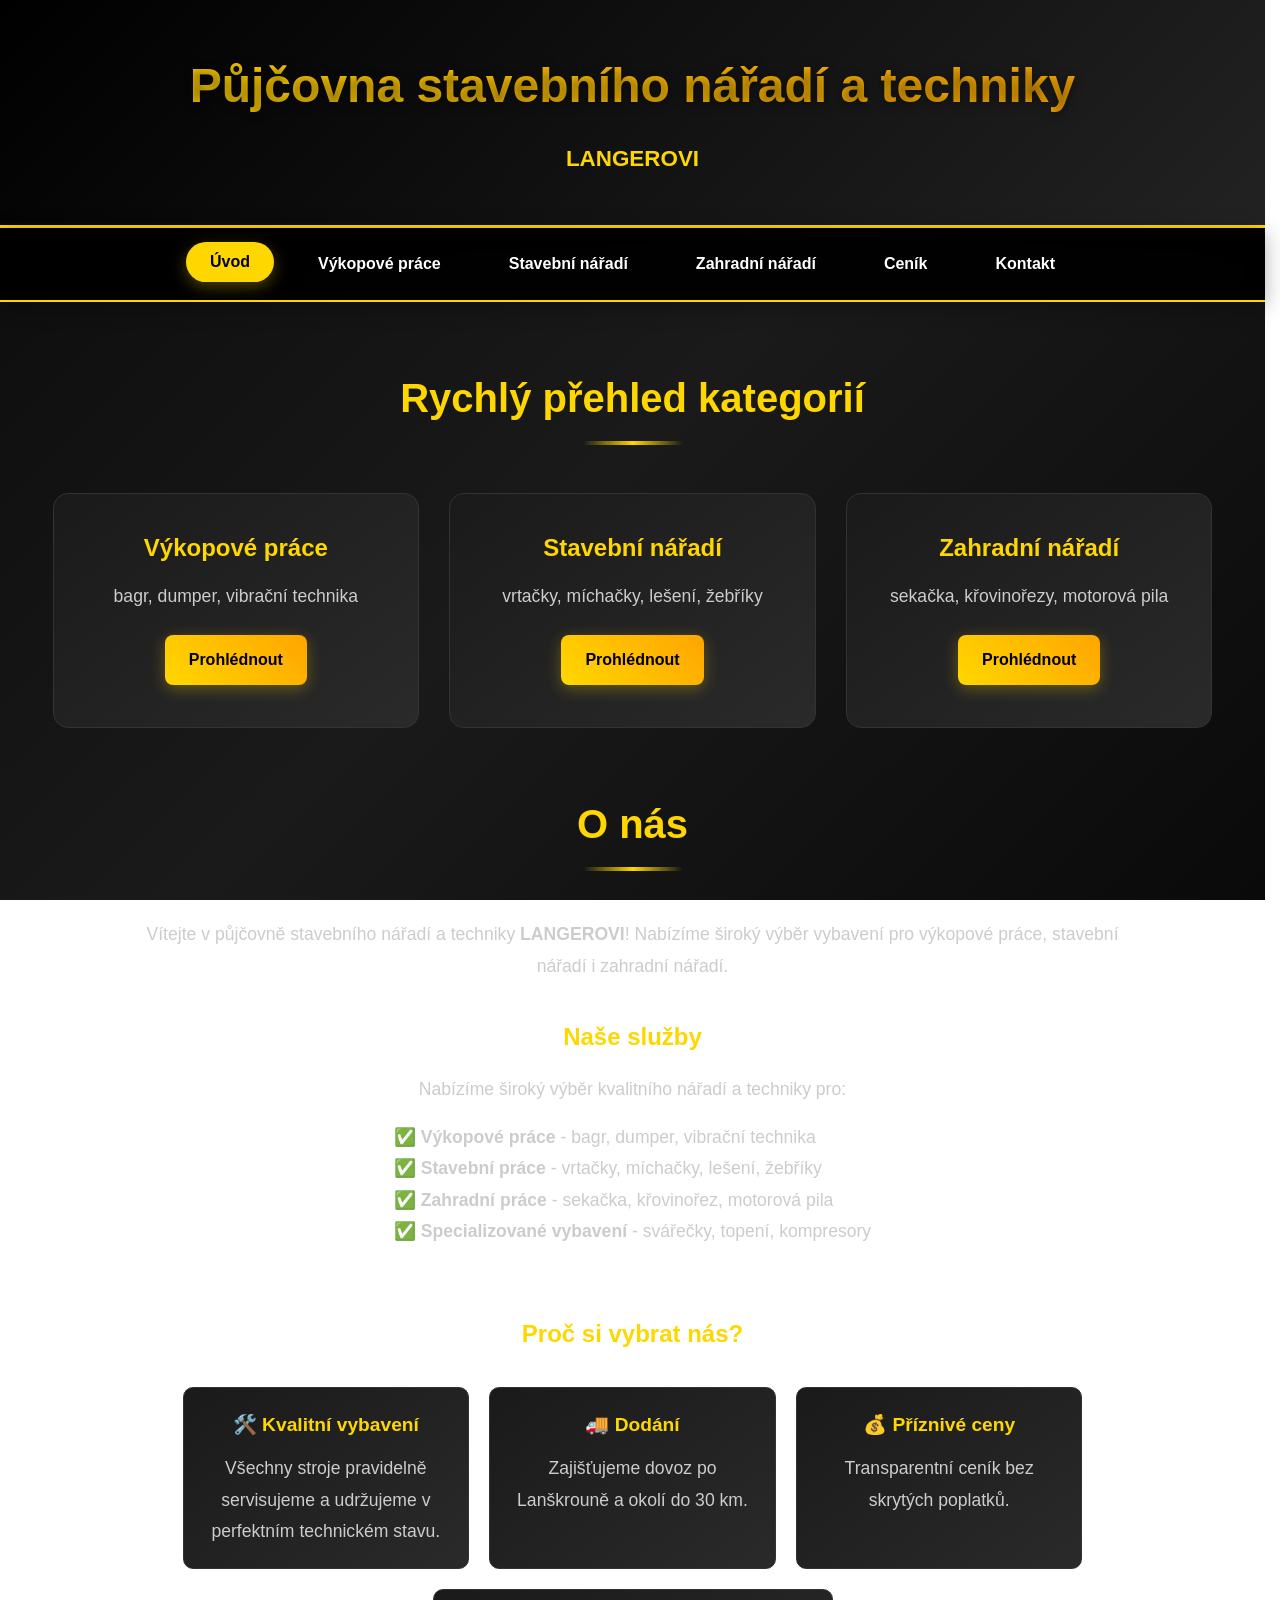
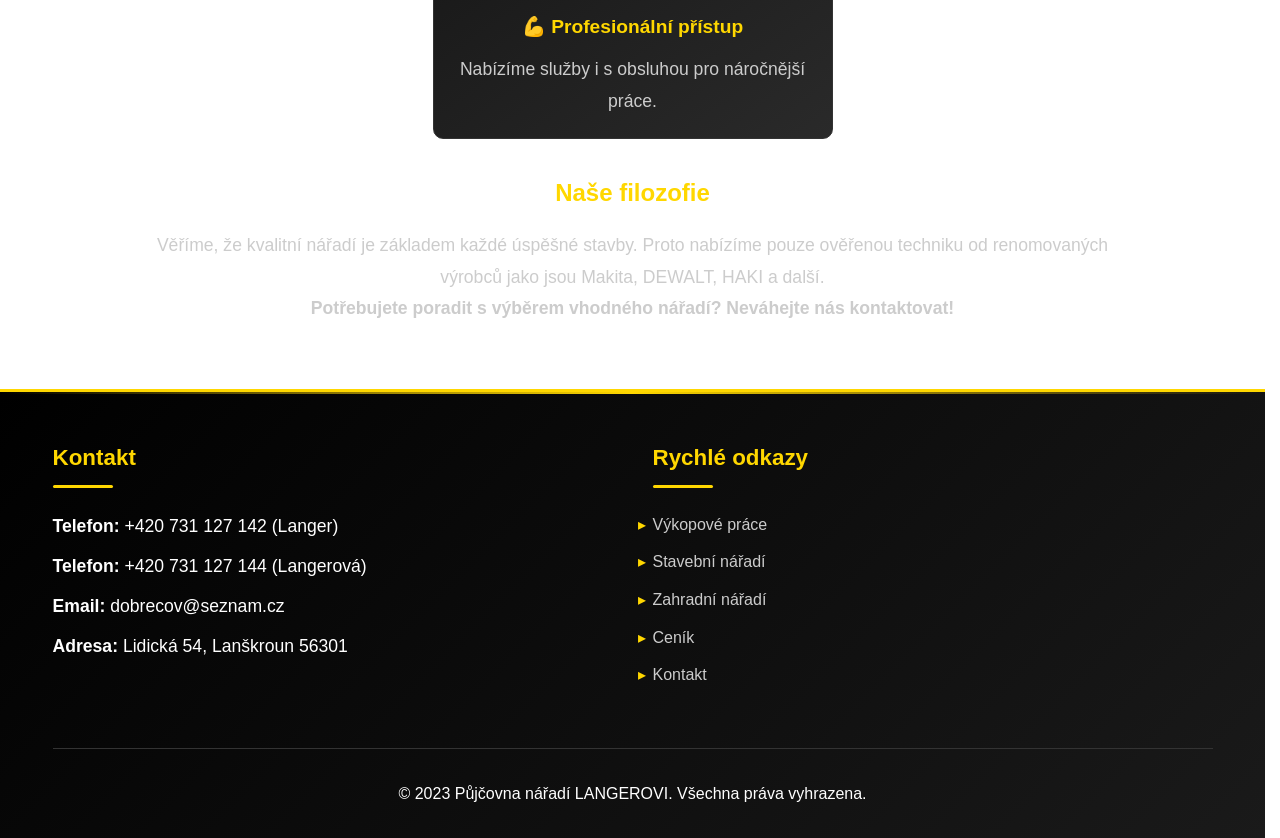
==== index.html @ 7b7f7a52 "Add files via upload" ====
<!doctype html>
<html lang=cs>
<head>
    <meta charset=UTF-8>
    <meta content="width=device-width,initial-scale=1,viewport-fit-cover" name=viewport>
    <title>Půjčovna stavebního nářadí a techniky | Profesionální vybavení</title>
    <link rel="stylesheet" href="style.css">
    <style>
        /* Dodatečné styly pro zarovnání textu O nás na střed */
        .about-content-centered {
            max-width: 1000px;
            margin: 0 auto;
            text-align: center;
        }

        .about-text-centered {
            font-size: 1.1rem;
            line-height: 1.8;
            color: #ccc;
            text-align: center;
        }

        .about-text-centered h3 {
            color: var(--secondary);
            margin: 2rem 0 1rem 0;
            font-size: 1.5rem;
            text-align: center;
        }

        .services-list-centered {
            list-style: none;
            margin: 1rem 0 2rem 0;
            text-align: left;
            display: inline-block;
        }

        /* UPRAVENÁ MŘÍŽKA - 3 KARTY NAD SEBOU A 1 KARTA POD NIMI */
        .advantages-grid-special {
            display: flex;
            flex-direction: column;
            align-items: center;
            gap: 20px;
            margin: 2rem 0;
            text-align: center;
        }

        .advantages-row {
            display: grid;
            grid-template-columns: repeat(3, 1fr);
            gap: 20px;
            width: 100%;
            max-width: 900px;
        }

        .advantage-card-centered {
            background: linear-gradient(145deg, #1a1a1a, #2a2a2a);
            padding: 20px;
            border-radius: 10px;
            border: 1px solid #333;
            transition: var(--transition);
            text-align: center;
            height: 100%;
        }

        .advantage-card-centered:hover {
            transform: translateY(-5px);
            border-color: var(--secondary);
        }

        .advantage-card-centered h4 {
            color: var(--secondary);
            margin-bottom: 10px;
            font-size: 1.2rem;
            text-align: center;
        }

        .single-card {
            background: linear-gradient(145deg, #1a1a1a, #2a2a2a);
            padding: 20px;
            border-radius: 10px;
            border: 1px solid #333;
            transition: var(--transition);
            text-align: center;
            max-width: 400px;
            width: 100%;
        }

        .single-card:hover {
            transform: translateY(-5px);
            border-color: var(--secondary);
        }

        .single-card h4 {
            color: var(--secondary);
            margin-bottom: 10px;
            font-size: 1.2rem;
            text-align: center;
        }

        /* RESPONZIVITA PRO MOBILY */
        @media (max-width: 768px) {
            .advantages-row {
                grid-template-columns: 1fr;
                max-width: 400px;
            }
            
            .single-card {
                max-width: 400px;
            }
        }
    </style>
</head>
<body>
    <header>
        <div class=container>
            <h1>Půjčovna stavebního nářadí a techniky</h1>
            <p><strong>LANGEROVI</strong></p>
        </div>
    </header>
    
<nav class=category-nav>
    <div class=container>
        <button class=hamburger>
            <span></span>
            <span></span>
            <span></span>
        </button>
        <ul>
            <li><a href="index.html" class="active">Úvod</a></li>
            <li><a href="VYKOPOVE-PRACE/vykopove-prace.html">Výkopové práce</a></li>
            <li><a href="STAVEBNI-NARADI/stavebni-naradi.html">Stavební nářadí</a></li>
            <li><a href="ZAHRADNI-PRACE/zahradni-naradi.html">Zahradní nářadí</a></li>
            <li><a href="CENIK/cenik.html">Ceník</a></li>
            <li><a href="KONTAKT/kontakt.html">Kontakt</a></li>
        </ul>
    </div>
</nav>
    
    <main class=container>
        <section class=category-section>
            <h2>Rychlý přehled kategorií</h2>
            <div class="quick-links">
                <a href="VYKOPOVE-PRACE/vykopove-prace.html" class="quick-link-card">
                    <h3>Výkopové práce</h3>
                    <p>bagr, dumper, vibrační technika</p>
                    <span class="btn btn-primary">Prohlédnout</span>
                </a>
                <a href="STAVEBNI-NARADI/stavebni-naradi.html" class="quick-link-card">
                    <h3>Stavební nářadí</h3>
                    <p>vrtačky, míchačky, lešení, žebříky</p>
                    <span class="btn btn-primary">Prohlédnout</span>
                </a>
                <a href="ZAHRADNI-PRACE/zahradni-naradi.html" class="quick-link-card">
                    <h3>Zahradní nářadí</h3>
                    <p>sekačka, křovinořezy, motorová pila</p>
                    <span class="btn btn-primary">Prohlédnout</span>
                </a>
            </div>
        </section>

        <section class=category-section>
            <h2>O nás</h2>
            <div class="about-content-centered">
                <div class="about-text-centered">
                    <p>Vítejte v půjčovně stavebního nářadí a techniky <strong>LANGEROVI</strong>! Nabízíme široký výběr vybavení pro výkopové práce, stavební nářadí i zahradní nářadí.</p>
                    
                    <h3>Naše služby</h3>
                    <p>Nabízíme široký výběr kvalitního nářadí a techniky pro:</p>
                    <ul class="services-list-centered">
                        <li>✅ <strong>Výkopové práce</strong> - bagr, dumper, vibrační technika</li>
                        <li>✅ <strong>Stavební práce</strong> - vrtačky, míchačky, lešení, žebříky</li>
                        <li>✅ <strong>Zahradní práce</strong> - sekačka, křovinořez, motorová pila</li>
                        <li>✅ <strong>Specializované vybavení</strong> - svářečky, topení, kompresory</li>
                    </ul>

                    <h3>Proč si vybrat nás?</h3>
                    <div class="advantages-grid-special">
                        <!-- PRVNÍ ŘÁDEK - 3 KARTY VEDLE SEBE -->
                        <div class="advantages-row">
                            <div class="advantage-card-centered">
                                <h4>🛠️ Kvalitní vybavení</h4>
                                <p>Všechny stroje pravidelně servisujeme a udržujeme v perfektním technickém stavu.</p>
                            </div>
                            <div class="advantage-card-centered">
                                <h4>🚚 Dodání</h4>
                                <p>Zajišťujeme dovoz po Lanškrouně a okolí do 30 km.</p>
                            </div>
                            <div class="advantage-card-centered">
                                <h4>💰 Příznivé ceny</h4>
                                <p>Transparentní ceník bez skrytých poplatků.</p>
                            </div>
                        </div>
                        
                        <!-- DRUHÝ ŘÁDEK - 1 KARTA UPROSTŘED -->
                        <div class="single-card">
                            <h4>💪 Profesionální přístup</h4>
                            <p>Nabízíme služby i s obsluhou pro náročnější práce.</p>
                        </div>
                    </div>

                    <h3>Naše filozofie</h3>
                    <p>Věříme, že kvalitní nářadí je základem každé úspěšné stavby. Proto nabízíme pouze ověřenou techniku od renomovaných výrobců jako jsou Makita, DEWALT, HAKI a další.</p>
                    
                    <p><strong>Potřebujete poradit s výběrem vhodného nářadí? Neváhejte nás kontaktovat!</strong></p>
                </div>
            </div>
        </section>
    </main>

    <footer>
        <div class=container>
            <div class=footer-content>
                <div class=footer-section>
                    <h3>Kontakt</h3>
                    <div class="contact-info-footer">
                        <p><strong>Telefon:</strong> +420 731 127 142 (Langer)</p>
                        <p><strong>Telefon:</strong> +420 731 127 144 (Langerová)</p>
                        <p><strong>Email:</strong> dobrecov@seznam.cz</p>
                        <p><strong>Adresa:</strong> Lidická 54, Lanškroun 56301</p>
                    </div>
                </div>
                <div class=footer-section>
                    <h3>Rychlé odkazy</h3>
                    <ul class="footer-links">
                        <li><a href="VYKOPOVE-PRACE/vykopove-prace.html">Výkopové práce</a></li>
                        <li><a href="STAVEBNI-NARADI/stavebni-naradi.html">Stavební nářadí</a></li>
                        <li><a href="ZAHRADNI-PRACE/zahradni-naradi.html">Zahradní nářadí</a></li>
                        <li><a href="CENIK/cenik.html">Ceník</a></li>
                        <li><a href="KONTAKT/kontakt.html">Kontakt</a></li>
                    </ul>
                </div>
            </div>
            <div class=footer-bottom>
                <p>© 2023 Půjčovna nářadí LANGEROVI. Všechna práva vyhrazena.</p>
            </div>
        </div>
    </footer>
    
    <script src="script.js"></script>
</body>
</html>
---- style.css ----
:root {
    --primary: #000000;
    --secondary: #FFD700;
    --accent: #FFA500;
    --light: #1a1a1a;
    --dark: #000000;
    --success: #FFD700;
    --shadow: 0 4px 6px rgba(0, 0, 0, 0.1);
    --transition: all 0.3s ease;
}

* {
    margin: 0;
    padding: 0;
    box-sizing: border-box;
    font-family: 'Segoe UI', Tahoma, Geneva, Verdana, sans-serif;
}

/* ANIMACE */
@keyframes fadeInUp {
    from {
        opacity: 0;
        transform: translateY(30px);
    }
    to {
        opacity: 1;
        transform: translateY(0);
    }
}

@keyframes pulse {
    0%, 100% {
        transform: scale(1);
    }
    50% {
        transform: scale(1.05);
    }
}

@keyframes float {
    0%, 100% {
        transform: translateY(0);
    }
    50% {
        transform: translateY(-10px);
    }
}

@keyframes shimmer {
    0% {
        background-position: -1000px 0;
    }
    100% {
        background-position: 1000px 0;
    }
}

@keyframes gradientShift {
    0% {
        background-position: 0% 50%;
    }
    50% {
        background-position: 100% 50%;
    }
    100% {
        background-position: 0% 50%;
    }
}

@keyframes modalAppear {
    from {
        opacity: 0;
        transform: scale(0.8) rotateX(-10deg);
    }
    to {
        opacity: 1;
        transform: scale(1) rotateX(0);
    }
}

@keyframes bounceIn {
    0% {
        opacity: 0;
        transform: scale(0.3);
    }
    50% {
        opacity: 1;
        transform: scale(1.05);
    }
    70% {
        transform: scale(0.9);
    }
    100% {
        opacity: 1;
        transform: scale(1);
    }
}

@keyframes slideInLeft {
    from {
        opacity: 0;
        transform: translateX(-50px);
    }
    to {
        opacity: 1;
        transform: translateX(0);
    }
}

@keyframes slideInRight {
    from {
        opacity: 0;
        transform: translateX(50px);
    }
    to {
        opacity: 1;
        transform: translateX(0);
    }
}

@keyframes typewriter {
    from {
        width: 0;
    }
    to {
        width: 100%;
    }
}

@keyframes blinkCursor {
    from, to {
        border-color: transparent;
    }
    50% {
        border-color: var(--secondary);
    }
}

/* ZÁKLADNÍ STYLY */
html {
    scrollbar-gutter: stable;
    scroll-behavior: smooth;
}

body {
    background: linear-gradient(135deg, #0a0a0a 0%, #1a1a1a 50%, #0a0a0a 100%);
    color: #fff;
    line-height: 1.6;
    overflow-y: scroll;
    background-attachment: fixed;
}

body.modal-open {
    overflow-y: scroll !important;
}

.container {
    max-width: 1200px;
    margin: 0 auto;
    padding: 0 20px;
}

/* MODERNÍ HEADER S ANIMACÍ */
header {
    background: linear-gradient(135deg, var(--primary), #222);
    color: var(--secondary);
    padding: 3rem 0;
    text-align: center;
    box-shadow: 0 10px 30px rgba(0,0,0,0.5);
    border-bottom: 3px solid var(--secondary);
    position: relative;
    overflow: hidden;
    animation: fadeInUp 1s ease;
}

header::before {
    content: '';
    position: absolute;
    top: 0;
    left: 0;
    right: 0;
    bottom: 0;
    background: linear-gradient(45deg, var(--primary) 0%, #222 50%, var(--primary) 100%);
    background-size: 400% 400%;
    animation: gradientShift 8s ease infinite;
    z-index: -1;
}

header h1 {
    font-size: 3rem;
    margin-bottom: 1rem;
    text-shadow: 0 2px 10px rgba(0,0,0,0.5);
    background: linear-gradient(45deg, var(--secondary), var(--accent));
    -webkit-background-clip: text;
    -webkit-text-fill-color: transparent;
    background-clip: text;
    animation: fadeInUp 1s ease 0.2s both;
}

header p {
    font-size: 1.4rem;
    max-width: 800px;
    margin: 0 auto;
    font-weight: bold;
    animation: fadeInUp 1s ease 0.4s both;
}

/* MODERNÍ NAVIGACE */
.category-nav {
    background: rgba(0, 0, 0, 0.95);
    padding: 1rem 0;
    position: sticky;
    top: 0;
    z-index: 1000;
    box-shadow: 0 5px 20px rgba(0,0,0,0.3);
    border-bottom: 2px solid var(--secondary);
    transition: all 0.4s cubic-bezier(0.4, 0, 0.2, 1);
    transform: translateY(0);
    backdrop-filter: blur(10px);
}

.category-nav.hidden {
    transform: translateY(-100%);
}

.category-nav.completely-hidden {
    display: none;
}

.category-nav.animating-in {
    animation: navSlideIn 0.5s cubic-bezier(0.4, 0, 0.2, 1) forwards;
}

.category-nav.animating-out {
    animation: navSlideOut 0.3s cubic-bezier(0.4, 0, 0.2, 1) forwards;
}

@keyframes navSlideIn {
    0% {
        transform: translateY(-100%);
        opacity: 0;
    }
    50% {
        opacity: 0.5;
    }
    100% {
        transform: translateY(0);
        opacity: 1;
    }
}

@keyframes navSlideOut {
    0% {
        transform: translateY(0);
        opacity: 1;
    }
    100% {
        transform: translateY(-100%);
        opacity: 0;
    }
}

.category-nav .container {
    position: relative;
}

.category-nav ul {
    display: flex;
    justify-content: center;
    list-style: none;
    flex-wrap: wrap;
    transition: all 0.3s cubic-bezier(0.4, 0, 0.2, 1);
}

.category-nav li {
    margin: 0 10px;
    animation: fadeInUp 0.6s ease both;
}

.category-nav a {
    display: inline-flex;
    align-items: center;
    justify-content: center;
    text-decoration: none;
    color: #fff;
    font-weight: 600;
    padding: 12px 24px;
    border-radius: 25px;
    transition: all 0.4s cubic-bezier(0.4, 0, 0.2, 1);
    line-height: 1;
    position: relative;
    overflow: hidden;
}

.category-nav a::before {
    content: '';
    position: absolute;
    top: 0;
    left: -100%;
    width: 100%;
    height: 100%;
    background: linear-gradient(90deg, transparent, rgba(255,215,0,0.2), transparent);
    transition: left 0.5s;
}

.category-nav a:hover::before {
    left: 100%;
}

.category-nav a::after {
    content: '';
    position: absolute;
    bottom: 0;
    left: 0;
    width: 0;
    height: 3px;
    background: var(--secondary);
    transition: width 0.3s ease;
}

.category-nav a:hover::after,
.category-nav a.active::after {
    width: 100%;
}

.category-nav a.active, .category-nav a:hover {
    background: var(--secondary);
    color: #000;
    transform: translateY(-2px);
    box-shadow: 0 5px 15px rgba(255,215,0,0.3);
}

/* SEKCE */
.category-section {
    margin: 4rem 0;
    animation: fadeInUp 0.8s ease;
}

.category-section h2 {
    text-align: center;
    margin-bottom: 3rem;
    color: var(--secondary);
    position: relative;
    padding-bottom: 15px;
    font-size: 2.5rem;
}

.category-section h2::after {
    content: '';
    position: absolute;
    bottom: 0;
    left: 50%;
    transform: translateX(-50%);
    width: 100px;
    height: 4px;
    background: linear-gradient(90deg, transparent, var(--secondary), transparent);
    border-radius: 2px;
}

/* ANIMOVANÉ KARTY */
.cards-container {
    display: grid;
    grid-template-columns: repeat(auto-fill, minmax(300px, 1fr));
    gap: 30px;
}

.card {
    background: linear-gradient(145deg, #1a1a1a, #2a2a2a);
    border-radius: 15px;
    overflow: hidden;
    box-shadow: var(--shadow);
    transition: all 0.4s cubic-bezier(0.4, 0, 0.2, 1);
    display: flex;
    flex-direction: column;
    height: 100%;
    border: 1px solid #333;
    position: relative;
    animation: fadeInUp 0.6s ease forwards;
    opacity: 0;
}

.card:hover {
    transform: translateY(-10px) scale(1.02);
    box-shadow: 0 20px 40px rgba(255, 215, 0, 0.2);
    border-color: var(--secondary);
}

.card::before {
    content: '';
    position: absolute;
    top: 0;
    left: 0;
    right: 0;
    height: 3px;
    background: linear-gradient(90deg, var(--secondary), var(--accent));
    transform: scaleX(0);
    transition: transform 0.3s ease;
}

.card:hover::before {
    transform: scaleX(1);
}

.card-header {
    background: linear-gradient(to right, var(--primary), #333);
    color: var(--secondary);
    padding: 20px;
    text-align: center;
    border-bottom: 1px solid #333;
    position: relative;
    overflow: hidden;
}

.card-header::before {
    content: '';
    position: absolute;
    top: 0;
    left: 0;
    right: 0;
    bottom: 0;
    background: linear-gradient(45deg, transparent 30%, rgba(255,215,0,0.1) 50%, transparent 70%);
    transform: translateX(-100%);
    transition: transform 0.6s ease;
}

.card:hover .card-header::before {
    transform: translateX(100%);
}

.card-body {
    padding: 25px;
    flex-grow: 1;
    display: flex;
    flex-direction: column;
    position: relative;
}

.card-image {
    width: 100%;
    height: 180px;
    object-fit: cover;
    border-radius: 10px;
    margin: 15px 0;
    transition: transform 0.3s ease;
}

.card:hover .card-image {
    transform: scale(1.05);
}

.price {
    font-size: 1.8rem;
    font-weight: 700;
    color: var(--secondary);
    margin: 15px 0;
    text-shadow: 0 2px 4px rgba(0,0,0,0.3);
}

.card-footer {
    padding: 20px 25px;
    background: rgba(26, 26, 26, 0.8);
    display: flex;
    justify-content: space-between;
    align-items: center;
    flex-wrap: wrap;
    gap: 10px;
    border-top: 1px solid #333;
    backdrop-filter: blur(10px);
}

/* MODERNÍ TLAČÍTKA */
.btn {
    padding: 12px 24px;
    border: none;
    border-radius: 8px;
    cursor: pointer;
    font-weight: 600;
    transition: all 0.4s cubic-bezier(0.4, 0, 0.2, 1);
    flex: 1;
    min-width: 120px;
    text-align: center;
    -webkit-tap-highlight-color: transparent;
    -webkit-user-select: none;
    -moz-user-select: none;
    -ms-user-select: none;
    user-select: none;
    position: relative;
    overflow: hidden;
    text-decoration: none;
    display: inline-block;
}

.btn::before {
    content: '';
    position: absolute;
    top: 0;
    left: -100%;
    width: 100%;
    height: 100%;
    background: linear-gradient(90deg, transparent, rgba(255,255,255,0.2), transparent);
    transition: left 0.5s;
}

.btn:hover::before {
    left: 100%;
}

.btn-primary {
    background: linear-gradient(45deg, var(--secondary), var(--accent));
    color: #000;
    box-shadow: 0 4px 15px rgba(255, 215, 0, 0.3);
}

.btn-primary:hover {
    animation: pulse 0.6s ease;
    box-shadow: 0 8px 25px rgba(255, 215, 0, 0.4);
    transform: translateY(-2px);
}

.btn-info {
    background: rgba(51, 51, 51, 0.8);
    color: var(--secondary);
    border: 2px solid var(--secondary);
    backdrop-filter: blur(10px);
}

.btn-info:hover {
    background: var(--secondary);
    color: #000;
    transform: translateY(-2px);
    box-shadow: 0 5px 15px rgba(255, 215, 0, 0.3);
}

.btn-outline {
    background: transparent;
    border: 2px solid var(--secondary);
    color: var(--secondary);
}

.btn-outline:hover {
    background: var(--secondary);
    color: #000;
    transform: translateY(-2px);
}

.btn:focus {
    outline: 2px solid var(--secondary);
    outline-offset: 2px;
}

/* MODERNÍ MODÁLNÍ OKNA */
.modal {
    display: none;
    position: fixed;
    inset: 0;
    z-index: 1000;
    justify-content: center;
    align-items: center;
    background: rgba(0, 0, 0, 0);
    backdrop-filter: blur(0px);
    -webkit-backdrop-filter: blur(0px);
    transition: all 0.3s cubic-bezier(0.4, 0, 0.2, 1);
    padding-right: 0 !important;
}

.modal.modal-open {
    display: flex;
    background: rgba(0, 0, 0, 0.7);
    backdrop-filter: blur(15px);
    -webkit-backdrop-filter: blur(15px);
}

.modal-backdrop {
    position: absolute;
    inset: 0;
    z-index: 1;
}

.modal-content {
    position: relative;
    z-index: 2;
    background: rgba(30, 30, 30, 0.95);
    border: 2px solid var(--secondary);
    border-radius: 20px;
    padding: 30px;
    max-width: 500px;
    width: 90%;
    max-height: 80vh;
    box-shadow: 0 25px 50px rgba(0,0,0,0.8);
    overflow: hidden;
    display: flex;
    flex-direction: column;
    opacity: 0;
    transform: scale(0.9) translateY(-20px);
    transition: all 0.3s cubic-bezier(0.4, 0, 0.2, 1);
    backdrop-filter: blur(20px);
    animation: modalAppear 0.4s ease forwards;
}

.modal.modal-open .modal-content {
    opacity: 1;
    transform: scale(1) translateY(0);
}

.modal.closing .modal-content {
    opacity: 0;
    transform: scale(0.9) translateY(20px);
}

.modal-body-container {
    overflow-y: auto;
    -webkit-overflow-scrolling: touch;
    flex: 1;
    padding-right: 10px;
    max-height: calc(80vh - 120px);
    scrollbar-width: thin;
    scrollbar-color: var(--secondary) #333;
}

.modal-body-container::-webkit-scrollbar {
    width: 8px;
}

.modal-body-container::-webkit-scrollbar-track {
    background: #333;
    border-radius: 4px;
    margin: 5px 0;
}

.modal-body-container::-webkit-scrollbar-thumb {
    background: var(--secondary);
    border-radius: 4px;
    border: 1px solid #333;
}

.modal-body-container::-webkit-scrollbar-thumb:hover {
    background: var(--accent);
}

.modal-body-container::-webkit-scrollbar-thumb:active {
    background: #e6c200;
}

#modalBody, #productModalBody {
    overflow: visible !important;
    max-height: none !important;
    height: auto !important;
}

.modal-inner-content {
    overflow: visible;
    height: auto;
}

.close-modal {
    position: absolute;
    top: 15px;
    right: 15px;
    font-size: 1.8rem;
    cursor: pointer;
    color: var(--secondary);
    transition: all 0.3s ease;
    background: rgba(51, 51, 51, 0.8);
    border: 2px solid var(--secondary);
    width: 40px;
    height: 40px;
    border-radius: 50%;
    display: flex;
    align-items: center;
    justify-content: center;
    font-weight: 700;
    z-index: 10;
    backdrop-filter: blur(10px);
}

.close-modal:hover {
    background: var(--secondary);
    color: #000;
    transform: scale(1.2) rotate(90deg);
    box-shadow: 0 5px 15px rgba(255, 215, 0, 0.3);
}

.modal h3 {
    color: var(--secondary);
    text-align: center;
    font-size: 2rem;
    margin-bottom: 25px;
    position: relative;
    padding-bottom: 15px;
    flex-shrink: 0;
}

.modal h3::after {
    content: '';
    position: absolute;
    bottom: 0;
    left: 50%;
    transform: translateX(-50%);
    width: 100px;
    height: 3px;
    background: linear-gradient(90deg, transparent, var(--secondary), transparent);
    border-radius: 2px;
}

.modal .info-item {
    background: rgba(42, 42, 42, 0.8);
    border-left: 4px solid var(--secondary);
    border-radius: 12px;
    margin-bottom: 15px;
    padding: 18px 20px;
    transition: all 0.3s ease;
    backdrop-filter: blur(10px);
}

.modal .info-item:hover {
    transform: translateX(8px);
    box-shadow: 0 8px 20px rgba(0,0,0,0.4);
    border-left-color: var(--accent);
}

.modal .info-label {
    font-weight: 700;
    color: #fff;
    display: block;
    margin-bottom: 6px;
    font-size: 1rem;
}

.modal .info-value {
    color: var(--secondary);
    font-weight: 600;
    display: block;
    font-size: 1.1rem;
}

/* TECHNICKÉ SPECIFIKACE */
.modal.tech-specs .modal-content {
    max-width: 550px;
    max-height: 85vh;
}

.modal.tech-specs .modal-body-container {
    max-height: calc(85vh - 120px);
}

.modal.tech-specs .info-item {
    padding: 15px 18px;
    margin-bottom: 10px;
}

.modal.tech-specs .info-label {
    display: block;
    margin-bottom: 5px;
    font-size: 0.95rem;
    color: #fff;
}

.modal.tech-specs .info-value {
    display: block;
    font-size: 1.05rem;
    font-weight: 600;
    color: var(--secondary);
}

/* HAMBURGER MENU */
.hamburger {
    display: none;
    flex-direction: column;
    justify-content: space-between;
    width: 35px;
    height: 25px;
    background: transparent;
    border: none;
    cursor: pointer;
    padding: 0;
    position: absolute;
    right: 20px;
    top: 50%;
    transform: translateY(-50%);
    z-index: 101;
    transition: all 0.3s ease;
}

.hamburger:hover {
    transform: translateY(-50%) scale(1.1);
}

.hamburger span {
    display: block;
    height: 3px;
    width: 100%;
    background-color: var(--secondary);
    border-radius: 3px;
    transition: all 0.3s cubic-bezier(0.4, 0, 0.2, 1);
    transform-origin: center;
}

.hamburger.active span:nth-child(1) {
    transform: rotate(45deg) translate(8px, 8px);
}

.hamburger.active span:nth-child(2) {
    opacity: 0;
    transform: scale(0);
}

.hamburger.active span:nth-child(3) {
    transform: rotate(-45deg) translate(8px, -8px);
}

/* FOOTER */
footer {
    background: linear-gradient(135deg, #000, #1a1a1a);
    color: #fff;
    padding: 3rem 0 2rem 0;
    margin-top: 4rem;
    border-top: 3px solid var(--secondary);
    width: 100%;
    position: relative;
    overflow: hidden;
}

footer::before {
    content: '';
    position: absolute;
    top: 0;
    left: 0;
    right: 0;
    height: 2px;
    background: linear-gradient(90deg, transparent, var(--secondary), transparent);
}

.footer-content {
    display: grid;
    grid-template-columns: repeat(auto-fit, minmax(250px, 1fr));
    gap: 40px;
}

.footer-section {
    text-align: left;
    animation: fadeInUp 0.6s ease;
}

.footer-section h3 {
    margin-bottom: 1.5rem;
    position: relative;
    padding-bottom: 12px;
    color: var(--secondary);
    font-size: 1.4rem;
}

.footer-section h3::after {
    content: '';
    position: absolute;
    bottom: 0;
    left: 0;
    width: 60px;
    height: 3px;
    background: var(--secondary);
    border-radius: 2px;
}

.footer-bottom {
    text-align: center;
    margin-top: 3rem;
    padding-top: 2rem;
    border-top: 1px solid #333;
    width: 100%;
    animation: fadeInUp 0.6s ease 0.2s both;
}

.footer-simple {
    background: linear-gradient(135deg, #000, #1a1a1a);
    color: #fff;
    padding: 3rem 0;
    margin-top: 4rem;
    border-top: 3px solid var(--secondary);
    width: 100%;
    text-align: center;
    position: relative;
}

.footer-simple::before {
    content: '';
    position: absolute;
    top: 0;
    left: 0;
    right: 0;
    height: 2px;
    background: linear-gradient(90deg, transparent, var(--secondary), transparent);
}

.contact-info-footer p {
    margin-bottom: 12px;
    font-size: 1.1rem;
    transition: color 0.3s ease;
}

.contact-info-footer p:hover {
    color: var(--secondary);
}

.footer-links {
    list-style: none;
}

.footer-links li {
    margin-bottom: 12px;
    animation: fadeInUp 0.6s ease both;
}

.footer-links a {
    color: #ccc;
    text-decoration: none;
    transition: all 0.3s ease;
    position: relative;
    padding-left: 0;
}

.footer-links a::before {
    content: '▸';
    position: absolute;
    left: -15px;
    color: var(--secondary);
    transition: transform 0.3s ease;
}

.footer-links a:hover {
    color: var(--secondary);
    padding-left: 5px;
}

.footer-links a:hover::before {
    transform: translateX(3px);
}

/* KONTAKTNÍ STYLY */
.contact-cards-container {
    display: grid;
    grid-template-columns: repeat(auto-fit, minmax(350px, 1fr));
    gap: 40px;
    justify-content: center;
    max-width: 900px;
    margin: 0 auto;
}

.contact-card .card-body {
    padding: 30px;
}

.contact-card .price {
    font-size: 1.6rem;
}

.map-card .card-body {
    padding: 0;
}

.map-card iframe {
    border-radius: 0 0 15px 15px;
    transition: filter 0.3s ease;
}

.map-card:hover iframe {
    filter: brightness(1.1);
}

.contact-info {
    display: flex;
    align-items: flex-start;
    margin-bottom: 25px;
    padding: 15px 0;
    border-bottom: 1px solid #333;
    transition: all 0.3s ease;
}

.contact-info:hover {
    border-bottom-color: var(--secondary);
    transform: translateX(5px);
}

.contact-info:last-of-type {
    border-bottom: none;
    margin-bottom: 15px;
}

.contact-info .icon {
    width: 28px;
    height: 28px;
    margin-right: 18px;
    margin-top: 2px;
    flex-shrink: 0;
    background-size: contain;
    background-repeat: no-repeat;
    transition: all 0.3s ease;
}

.contact-info:hover .icon {
    transform: scale(1.2) rotate(5deg);
}

.contact-info-content {
    flex: 1;
}

.phone-items {
    display: flex;
    flex-direction: column;
    gap: 15px;
}

.phone-item {
    display: flex;
    flex-direction: column;
    transition: all 0.3s ease;
}

.phone-item:hover {
    transform: translateX(5px);
}

.phone-number {
    font-weight: 700;
    font-size: 1.2rem;
    color: #fff;
    transition: color 0.3s ease;
}

.phone-item:hover .phone-number {
    color: var(--secondary);
}

.phone-label {
    font-size: 0.9rem;
    color: var(--secondary);
    font-weight: 500;
    margin-top: 3px;
}

.contact-info strong {
    color: var(--secondary);
    display: block;
    margin-bottom: 10px;
    font-size: 1.1rem;
}

.contact-info .value {
    color: #fff;
    font-size: 1.2rem;
    font-weight: 500;
    transition: color 0.3s ease;
}

.contact-info:hover .value {
    color: var(--secondary);
}

.contact-motivation {
    text-align: center;
    font-size: 1.3rem;
    font-weight: 700;
    color: var(--secondary);
    margin: 25px 0 15px 0;
    padding: 20px;
    background: rgba(255, 215, 0, 0.1);
    border-radius: 12px;
    border: 2px solid rgba(255, 215, 0, 0.3);
    animation: pulse 2s infinite;
}

.contact-info.email .icon {
    background-image: url("data:image/svg+xml,%3Csvg xmlns='http://www.w3.org/2000/svg' viewBox='0 0 24 24' fill='%23FFD700'%3E%3Cpath d='M20 4H4c-1.1 0-1.99.9-1.99 2L2 18c0 1.1.9 2 2 2h16c1.1 0 2-.9 2-2V6c0-1.1-.9-2-2-2zm0 4l-8 5-8-5V6l8 5 8-5v2z'/%3E%3C/svg%3E");
}

.contact-info.phone .icon {
    background-image: url("data:image/svg+xml,%3Csvg xmlns='http://www.w3.org/2000/svg' viewBox='0 0 24 24' fill='%23FFD700'%3E%3Cpath d='M20 15.5c-1.25 0-2.45-.2-3.57-.57-.35-.11-.74-.03-1.02.24l-2.2 2.2c-2.83-1.44-5.15-3.75-6.59-6.59l2.2-2.21c.28-.26.36-.65.25-1C8.7 6.45 8.5 5.25 8.5 4c0-.55-.45-1-1-1H4c-.55 0-1 .45-1 1 0 9.39 7.61 17 17 17 .55 0 1-.45 1-1v-3.5c0-.55-.45-1-1-1zM12 3v10l3-3h6V3h-9z'/%3E%3C/svg%3E");
}

.contact-info.address .icon {
    background-image: url("data:image/svg+xml,%3Csvg xmlns='http://www.w3.org/2000/svg' viewBox='0 0 24 24' fill='%23FFD700'%3E%3Cpath d='M12 2C8.13 2 5 5.13 5 9c0 5.25 7 13 7 13s7-7.75 7-13c0-3.87-3.13-7-7-7zm0 9.5c-1.38 0-2.5-1.12-2.5-2.5s1.12-2.5 2.5-2.5 2.5 1.12 2.5 2.5-1.12 2.5-2.5 2.5z'/%3E%3C/svg%3E");
}

/* ÚVODNÍ STRÁNKA STYLY */
.about-content {
    max-width: 1000px;
    margin: 0 auto;
}

.about-text-large {
    font-size: 1.2rem;
    line-height: 1.8;
    color: #ccc;
    animation: fadeInUp 0.8s ease;
}

.about-text-large h3 {
    color: var(--secondary);
    margin: 2.5rem 0 1.5rem 0;
    font-size: 1.8rem;
    animation: fadeInUp 0.8s ease 0.2s both;
}

.services-list {
    list-style: none;
    margin: 1.5rem 0 2.5rem 0;
}

.services-list li {
    padding: 12px 0;
    font-size: 1.2rem;
    animation: fadeInUp 0.6s ease both;
    border-left: 3px solid transparent;
    padding-left: 15px;
    transition: all 0.3s ease;
}

.services-list li:hover {
    border-left-color: var(--secondary);
    transform: translateX(5px);
}

.advantages-grid {
    display: grid;
    grid-template-columns: repeat(auto-fit, minmax(250px, 1fr));
    gap: 25px;
    margin: 2.5rem 0;
}

.advantage-card {
    background: linear-gradient(145deg, #1a1a1a, #2a2a2a);
    padding: 25px;
    border-radius: 15px;
    border: 1px solid #333;
    transition: all 0.4s ease;
    animation: fadeInUp 0.6s ease both;
}

.advantage-card:hover {
    transform: translateY(-8px) scale(1.02);
    border-color: var(--secondary);
    box-shadow: 0 15px 30px rgba(255, 215, 0, 0.2);
}

.advantage-card h4 {
    color: var(--secondary);
    margin-bottom: 15px;
    font-size: 1.3rem;
}

.quick-links {
    display: grid;
    grid-template-columns: repeat(auto-fit, minmax(300px, 1fr));
    gap: 30px;
    margin-top: 2.5rem;
}

.quick-link-card {
    display: block;
    background: linear-gradient(145deg, #1a1a1a, #2a2a2a);
    padding: 35px 30px;
    border-radius: 15px;
    text-decoration: none;
    color: inherit;
    border: 1px solid #333;
    transition: all 0.4s ease;
    text-align: center;
    animation: fadeInUp 0.6s ease both;
}

.quick-link-card:hover {
    transform: translateY(-8px) scale(1.02);
    border-color: var(--secondary);
    text-decoration: none;
    color: inherit;
    animation: float 3s ease-in-out infinite;
    box-shadow: 0 20px 40px rgba(255, 215, 0, 0.2);
}

.quick-link-card h3 {
    color: var(--secondary);
    margin-bottom: 15px;
    font-size: 1.5rem;
}

.quick-link-card p {
    margin-bottom: 25px;
    color: #ccc;
    font-size: 1.1rem;
}

/* CENÍK STYLY */
.price-note {
    background: linear-gradient(135deg, #1a1a1a, #2a2a2a);
    padding: 25px;
    border-radius: 15px;
    margin: 25px 0;
    font-weight: bold;
    color: var(--secondary);
    font-size: 1.2em;
    text-align: center;
    border: 2px solid var(--secondary);
    animation: pulse 2s infinite;
    box-shadow: 0 10px 30px rgba(255, 215, 0, 0.2);
}

.download-section {
    text-align: center;
    margin: 4rem 0;
}

.download-card {
    background: linear-gradient(145deg, #1a1a1a, #2a2a2a);
    padding: 3rem 2rem;
    border-radius: 20px;
    border: 2px solid var(--secondary);
    max-width: 500px;
    margin: 0 auto;
    animation: fadeInUp 0.8s ease;
    transition: all 0.4s ease;
}

.download-card:hover {
    transform: translateY(-5px) scale(1.02);
    box-shadow: 0 20px 40px rgba(255, 215, 0, 0.3);
}

/* UTILITY CLASSES */
.no-scroll {
    position: fixed;
    width: 100%;
    overflow: hidden;
    padding-right: 0 !important;
}

/* FALLBACK */
@supports not (backdrop-filter: blur(15px)) {
    .modal.modal-open {
        background: rgba(0, 0, 0, 0.8);
    }
    
    .category-nav {
        background: rgba(0, 0, 0, 0.98);
    }
}

/* RESPONZIVITA */
@media (max-width: 768px) {
    .hamburger {
        display: flex;
    }
    
    .category-nav ul {
        display: none;
        flex-direction: column;
        width: 100%;
        background: rgba(0, 0, 0, 0.98);
        position: absolute;
        top: 100%;
        left: 0;
        box-shadow: 0 10px 30px rgba(0,0,0,0.5);
        z-index: 99;
        padding: 0;
        margin: 0;
        transform: translateY(-10px);
        opacity: 0;
        transition: all 0.3s cubic-bezier(0.4, 0, 0.2, 1);
        pointer-events: none;
        backdrop-filter: blur(20px);
    }
    
    .category-nav ul.show {
        display: flex;
        transform: translateY(0);
        opacity: 1;
        pointer-events: all;
    }
    
    .category-nav ul:not(.show) {
        display: flex;
        pointer-events: none;
    }
    
    .category-nav ul:not(.show) li {
        opacity: 0;
        transform: translateX(-20px);
        transition: all 0.2s ease;
    }
    
    .category-nav ul.show li {
        opacity: 1;
        transform: translateX(0);
    }
    
    .category-nav ul.show li:nth-child(1) { transition-delay: 0.1s; }
    .category-nav ul.show li:nth-child(2) { transition-delay: 0.15s; }
    .category-nav ul.show li:nth-child(3) { transition-delay: 0.2s; }
    .category-nav ul.show li:nth-child(4) { transition-delay: 0.25s; }
    .category-nav ul.show li:nth-child(5) { transition-delay: 0.3s; }
    .category-nav ul.show li:nth-child(6) { transition-delay: 0.35s; }
    
    .category-nav a {
        justify-content: flex-start;
        padding: 18px 25px;
        border-radius: 0;
        border-bottom: 1px solid #333;
    }
    
    .category-nav a:last-child {
        border-bottom: none;
    }

    .cards-container {
        grid-template-columns: repeat(auto-fill, minmax(280px, 1fr));
        gap: 20px;
    }
    
    .contact-cards-container {
        grid-template-columns: 1fr;
        gap: 25px;
    }
    
    .quick-links {
        grid-template-columns: 1fr;
        gap: 20px;
    }
    
    .advantages-grid {
        grid-template-columns: 1fr;
        gap: 20px;
    }
    
    header h1 {
        font-size: 2.2rem;
    }
    
    header p {
        font-size: 1.2rem;
    }
    
    .card-footer {
        flex-direction: column;
    }
    
    .btn {
        width: 100%;
        min-height: 50px;
        padding: 15px 20px;
        font-size: 1.1rem;
    }
    
    .modal-content {
        margin: 0;
        max-height: 85vh;
        width: 95%;
        padding: 25px;
    }
    
    .modal-body-container {
        max-height: calc(85vh - 100px);
        padding-right: 8px;
    }
    
    .modal-body-container::-webkit-scrollbar {
        width: 6px;
    }
    
    .modal.tech-specs .modal-content {
        max-height: 90vh;
    }
    
    .modal.tech-specs .modal-body-container {
        max-height: calc(90vh - 100px);
    }
    
    .modal.tech-specs .info-item {
        padding: 12px 15px;
        margin-bottom: 8px;
    }
    
    .modal.tech-specs .info-label {
        font-size: 0.9rem;
        margin-bottom: 4px;
    }
    
    .modal.tech-specs .info-value {
        font-size: 1rem;
    }
    
    .modal.tech-specs h3 {
        font-size: 1.5rem;
        margin-bottom: 20px;
    }
    
    .price-table {
        font-size: 0.9rem;
    }
    
    .price-table th, .price-table td {
        padding: 10px 12px;
    }
    
    .price-note {
        padding: 20px;
        font-size: 1.1rem;
    }
    
    .contact-info .value {
        font-size: 1.1rem;
    }
    
    .phone-number {
        font-size: 1.1rem;
    }
    
    .contact-motivation {
        font-size: 1.2rem;
        padding: 18px;
    }
    
    .footer-content {
        grid-template-columns: 1fr;
        gap: 30px;
    }
    
    .footer-section {
        text-align: center;
    }
    
    .footer-section h3::after {
        left: 50%;
        transform: translateX(-50%);
    }
    
    .footer-simple {
        padding: 2rem 0;
    }
    
    .category-section h2 {
        font-size: 2rem;
    }
}

@media (max-width: 480px) {
    .container {
        padding: 0 15px;
    }
    
    .card-footer {
        padding: 15px 20px;
    }
    
    .modal-content {
        padding: 20px;
        width: 98%;
    }
    
    .modal h3 {
        font-size: 1.6rem;
    }
    
    .close-modal {
        top: 12px;
        right: 12px;
        width: 35px;
        height: 35px;
        font-size: 1.4rem;
    }
    
    .contact-info .icon {
        width: 24px;
        height: 24px;
        margin-right: 15px;
    }
    
    .phone-number {
        font-size: 1rem;
    }
    
    .contact-info .value {
        font-size: 1rem;
    }
    
    .contact-motivation {
        font-size: 1.1rem;
    }
    
    .footer-simple {
        padding: 1.5rem 0;
    }
    
    header h1 {
        font-size: 1.8rem;
    }
    
    header p {
        font-size: 1rem;
    }
}

/* PŘÍSTUPNOST */
@media (prefers-reduced-motion: reduce) {
    * {
        animation-duration: 0.01ms !important;
        animation-iteration-count: 1 !important;
        transition-duration: 0.01ms !important;
    }
}

/* TISK */
@media print {
    .category-nav, .hamburger, .btn-info, .modal, footer {
        display: none !important;
    }
    
    body {
        background: white;
        color: black;
    }
    
    .card {
        break-inside: avoid;
        box-shadow: none;
        border: 1px solid #ccc;
    }
}

/* SCROLLBAR KONZISTENCE */
body.modal-open {
    overflow-y: scroll !important;
    padding-right: 0 !important;
}

html {
    scrollbar-gutter: stable;
}

body.always-scrollbar {
    overflow-y: scroll;
}
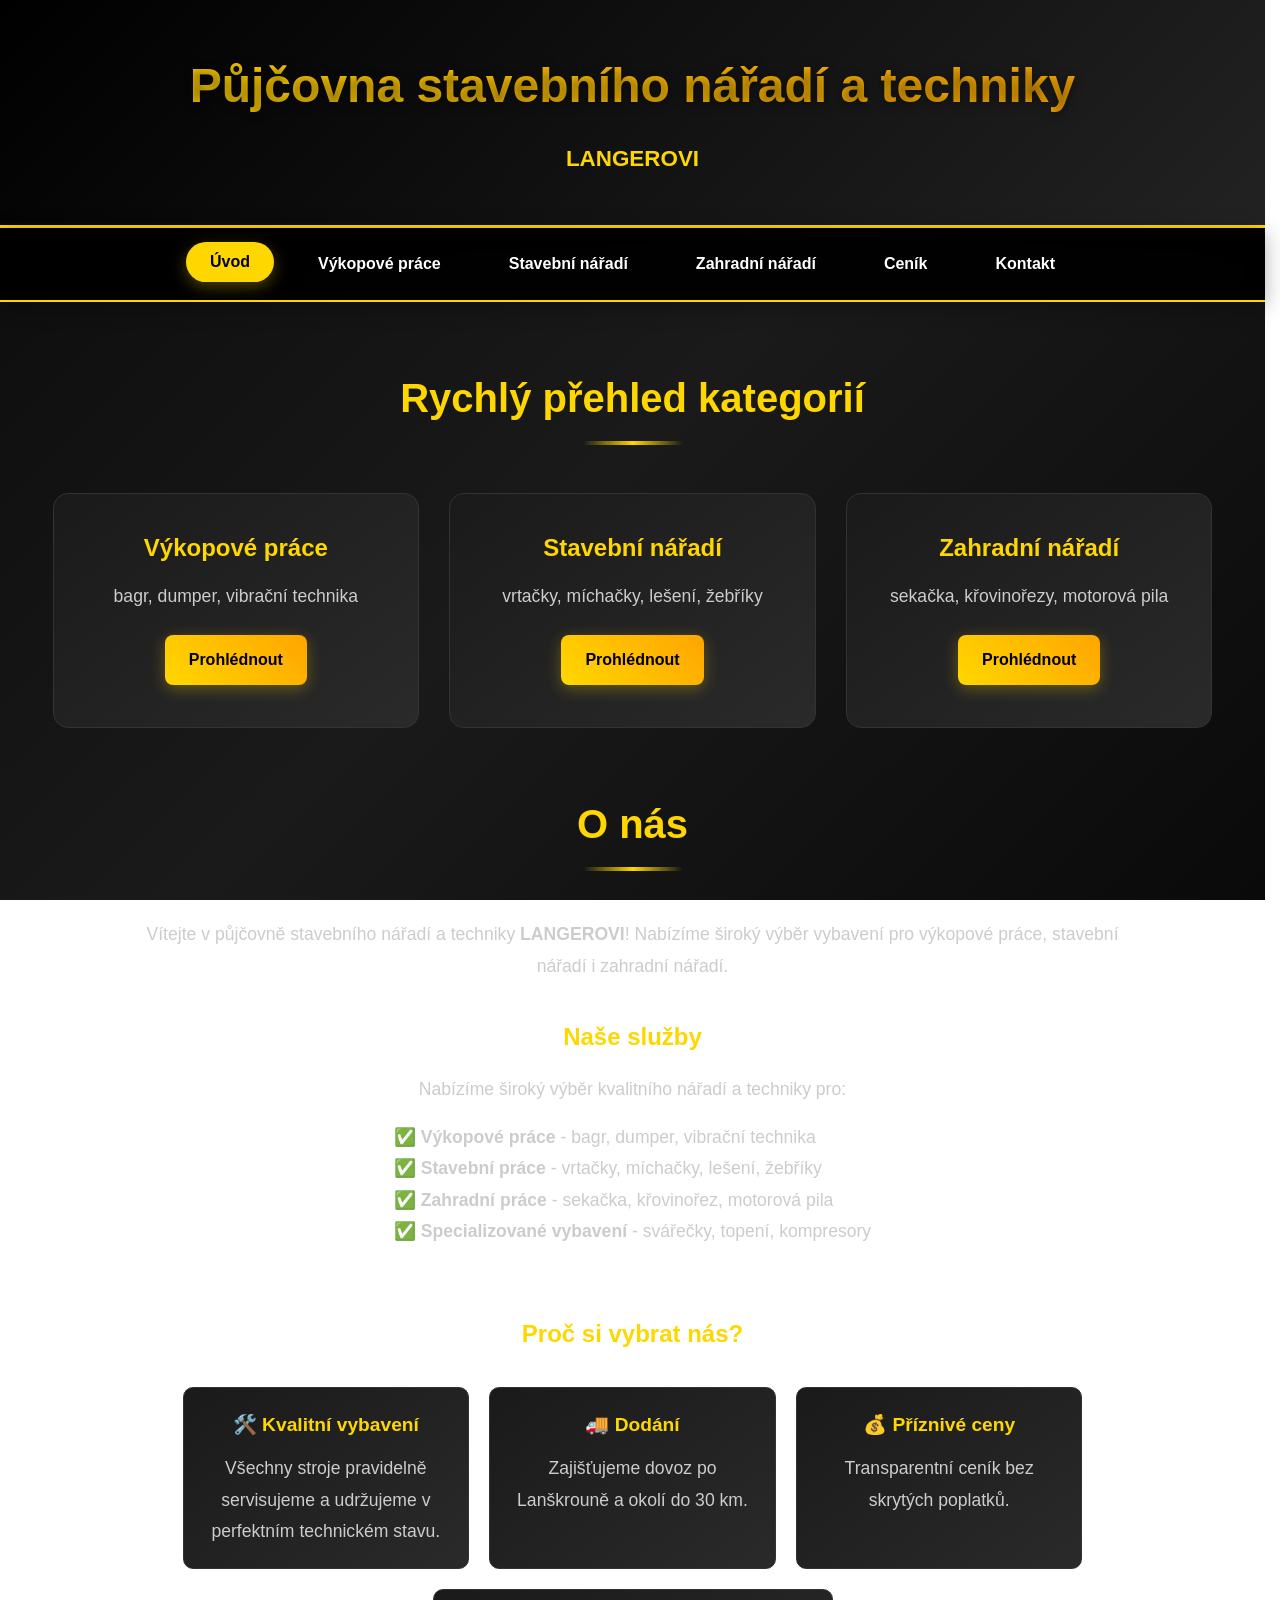
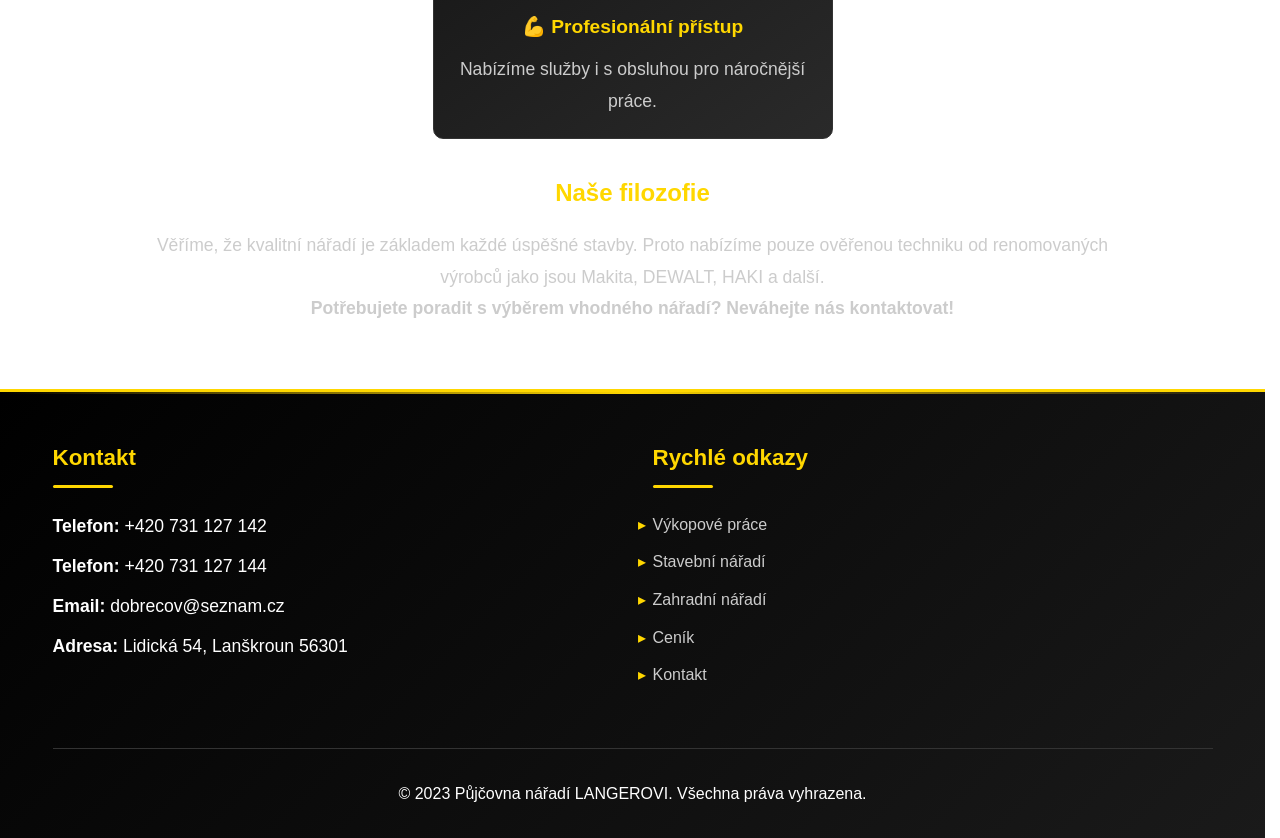
==== commit b2730f9a: "Add files via upload" ====
--- a/index.html
+++ b/index.html
@@ -207,18 +207,18 @@
         </section>
     </main>
 
-    <footer>
-        <div class=container>
-            <div class=footer-content>
-                <div class=footer-section>
-                    <h3>Kontakt</h3>
-                    <div class="contact-info-footer">
-                        <p><strong>Telefon:</strong> +420 731 127 142 (Langer)</p>
-                        <p><strong>Telefon:</strong> +420 731 127 144 (Langerová)</p>
-                        <p><strong>Email:</strong> dobrecov@seznam.cz</p>
-                        <p><strong>Adresa:</strong> Lidická 54, Lanškroun 56301</p>
-                    </div>
+<footer>
+    <div class=container>
+        <div class=footer-content>
+            <div class=footer-section>
+                <h3>Kontakt</h3>
+                <div class="contact-info-footer">
+                    <p><strong>Telefon:</strong> +420 731 127 142</p>
+                    <p><strong>Telefon:</strong> +420 731 127 144</p>
+                    <p><strong>Email:</strong> dobrecov@seznam.cz</p>
+                    <p><strong>Adresa:</strong> Lidická 54, Lanškroun 56301</p>
                 </div>
+            </div>
                 <div class=footer-section>
                     <h3>Rychlé odkazy</h3>
                     <ul class="footer-links">
--- a/style.css
+++ b/style.css
@@ -134,6 +134,212 @@
     50% {
         border-color: var(--secondary);
     }
+}
+
+/* LIGHTBOX STYLY S VYLEPŠENÝMI ANIMACEMI */
+.lightbox {
+    display: none;
+    position: fixed;
+    top: 0;
+    left: 0;
+    width: 100%;
+    height: 100%;
+    background: rgba(0, 0, 0, 0);
+    z-index: 2000;
+    justify-content: center;
+    align-items: center;
+    opacity: 0;
+    transition: all 0.4s cubic-bezier(0.4, 0, 0.2, 1);
+    backdrop-filter: blur(0px);
+    -webkit-backdrop-filter: blur(0px);
+}
+
+.lightbox.active {
+    display: flex;
+    opacity: 1;
+    background: rgba(0, 0, 0, 0.95);
+    backdrop-filter: blur(15px);
+    -webkit-backdrop-filter: blur(15px);
+    transition: all 0.4s cubic-bezier(0.4, 0, 0.2, 1);
+}
+
+.lightbox-content {
+    position: relative;
+    max-width: 90%;
+    max-height: 90%;
+    text-align: center;
+    transform: scale(0.8) translateY(20px);
+    opacity: 0;
+    transition: all 0.4s cubic-bezier(0.4, 0, 0.2, 1) 0.1s;
+}
+
+.lightbox.active .lightbox-content {
+    transform: scale(1) translateY(0);
+    opacity: 1;
+    transition: all 0.4s cubic-bezier(0.4, 0, 0.2, 1) 0.1s;
+}
+
+.lightbox-img {
+    max-width: 100%;
+    max-height: 80vh;
+    border-radius: 10px;
+    box-shadow: 0 20px 50px rgba(0,0,0,0.7);
+    object-fit: contain;
+    transform: scale(0.9);
+    opacity: 0;
+    transition: all 0.5s cubic-bezier(0.4, 0, 0.2, 1) 0.2s;
+}
+
+.lightbox.active .lightbox-img {
+    transform: scale(1);
+    opacity: 1;
+    transition: all 0.5s cubic-bezier(0.4, 0, 0.2, 1) 0.2s;
+}
+
+/* Animace pro navigační prvky */
+.lightbox-close,
+.lightbox-nav,
+.lightbox-counter {
+    opacity: 0;
+    transform: translateY(10px);
+    transition: all 0.3s ease 0.3s;
+}
+
+.lightbox.active .lightbox-close,
+.lightbox.active .lightbox-nav,
+.lightbox.active .lightbox-counter {
+    opacity: 1;
+    transform: translateY(0);
+}
+
+/* Zavírací animace */
+.lightbox.closing {
+    opacity: 0;
+    background: rgba(0, 0, 0, 0);
+    backdrop-filter: blur(0px);
+    -webkit-backdrop-filter: blur(0px);
+    transition: all 0.3s cubic-bezier(0.4, 0, 0.2, 1);
+}
+
+.lightbox.closing .lightbox-content {
+    transform: scale(0.8) translateY(-20px);
+    opacity: 0;
+    transition: all 0.3s cubic-bezier(0.4, 0, 0.2, 1);
+}
+
+.lightbox.closing .lightbox-img {
+    transform: scale(0.7);
+    opacity: 0;
+    transition: all 0.3s cubic-bezier(0.4, 0, 0.2, 1);
+}
+
+.lightbox.closing .lightbox-close,
+.lightbox.closing .lightbox-nav,
+.lightbox.closing .lightbox-counter {
+    opacity: 0;
+    transform: translateY(-10px);
+    transition: all 0.2s ease;
+}
+
+/* Animace při změně obrázku */
+.lightbox-img.changing {
+    transform: scale(0.8);
+    opacity: 0;
+    transition: all 0.3s cubic-bezier(0.4, 0, 0.2, 1);
+}
+
+.lightbox-img.changing-in {
+    transform: scale(1);
+    opacity: 1;
+    transition: all 0.3s cubic-bezier(0.4, 0, 0.2, 1) 0.1s;
+}
+
+.lightbox-close {
+    position: absolute;
+    top: 20px;
+    right: 20px;
+    color: white;
+    font-size: 2.5rem;
+    cursor: pointer;
+    background: rgba(51, 51, 51, 0.9);
+    border: 2px solid var(--secondary);
+    width: 50px;
+    height: 50px;
+    border-radius: 50%;
+    display: flex;
+    align-items: center;
+    justify-content: center;
+    transition: all 0.3s ease;
+    backdrop-filter: blur(10px);
+    z-index: 2002;
+}
+
+.lightbox-close:hover {
+    background: var(--secondary);
+    color: #000;
+    transform: scale(1.1);
+    box-shadow: 0 5px 15px rgba(255, 215, 0, 0.5);
+}
+
+.lightbox-nav {
+    position: absolute;
+    top: 50%;
+    transform: translateY(-50%);
+    background: rgba(255, 215, 0, 0.9);
+    border: none;
+    color: black;
+    font-size: 1.8rem;
+    font-weight: bold;
+    width: 60px;
+    height: 60px;
+    border-radius: 50%;
+    cursor: pointer;
+    display: flex;
+    align-items: center;
+    justify-content: center;
+    transition: all 0.3s ease;
+    z-index: 2001;
+}
+
+.lightbox-nav:hover {
+    background: var(--secondary);
+    transform: translateY(-50%) scale(1.1);
+    box-shadow: 0 5px 15px rgba(255, 215, 0, 0.5);
+}
+
+.lightbox-prev {
+    left: 30px;
+}
+
+.lightbox-next {
+    right: 30px;
+}
+
+.lightbox-counter {
+    position: absolute;
+    bottom: -50px;
+    left: 0;
+    right: 0;
+    color: white;
+    font-size: 1.2rem;
+    text-align: center;
+    font-weight: 600;
+    background: rgba(0, 0, 0, 0.7);
+    padding: 8px 16px;
+    border-radius: 20px;
+    display: inline-block;
+    margin: 0 auto;
+    backdrop-filter: blur(10px);
+}
+
+.card-image.clickable {
+    cursor: pointer;
+    transition: transform 0.3s ease, box-shadow 0.3s ease;
+}
+
+.card-image.clickable:hover {
+    transform: scale(1.05);
+    box-shadow: 0 8px 25px rgba(255, 215, 0, 0.3);
 }
 
 /* ZÁKLADNÍ STYLY */
@@ -568,6 +774,14 @@
     background: rgba(0, 0, 0, 0.7);
     backdrop-filter: blur(15px);
     -webkit-backdrop-filter: blur(15px);
+    transition: all 0.3s cubic-bezier(0.4, 0, 0.2, 1);
+}
+
+.modal.closing {
+    background: rgba(0, 0, 0, 0);
+    backdrop-filter: blur(0px);
+    -webkit-backdrop-filter: blur(0px);
+    transition: all 0.3s cubic-bezier(0.4, 0, 0.2, 1);
 }
 
 .modal-backdrop {
@@ -594,17 +808,18 @@
     transform: scale(0.9) translateY(-20px);
     transition: all 0.3s cubic-bezier(0.4, 0, 0.2, 1);
     backdrop-filter: blur(20px);
-    animation: modalAppear 0.4s ease forwards;
 }
 
 .modal.modal-open .modal-content {
     opacity: 1;
     transform: scale(1) translateY(0);
+    transition: all 0.3s cubic-bezier(0.4, 0, 0.2, 1) 0.1s; /* Malé zpoždění pro efekt */
 }
 
 .modal.closing .modal-content {
     opacity: 0;
     transform: scale(0.9) translateY(20px);
+    transition: all 0.3s cubic-bezier(0.4, 0, 0.2, 1);
 }
 
 .modal-body-container {
@@ -1004,9 +1219,7 @@
 }
 
 .phone-items {
-    display: flex;
-    flex-direction: column;
-    gap: 15px;
+    gap: 8px; /* Zmenšíme mezeru mezi čísly */
 }
 
 .phone-item {
@@ -1031,10 +1244,7 @@
 }
 
 .phone-label {
-    font-size: 0.9rem;
-    color: var(--secondary);
-    font-weight: 500;
-    margin-top: 3px;
+    display: none; /* Skryjeme popisky u telefonních čísel */
 }
 
 .contact-info strong {
@@ -1239,6 +1449,10 @@
     }
     
     .category-nav {
+        background: rgba(0, 0, 0, 0.98);
+    }
+    
+    .lightbox {
         background: rgba(0, 0, 0, 0.98);
     }
 }
@@ -1438,6 +1652,38 @@
     .category-section h2 {
         font-size: 2rem;
     }
+    
+    /* Lightbox responzivita */
+    .lightbox-nav {
+        width: 50px;
+        height: 50px;
+        font-size: 1.5rem;
+    }
+    
+    .lightbox-prev {
+        left: 15px;
+    }
+    
+    .lightbox-next {
+        right: 15px;
+    }
+    
+    .lightbox-close {
+        top: 15px;
+        right: 15px;
+        width: 45px;
+        height: 45px;
+        font-size: 2rem;
+        /* Zajištění viditelnosti */
+        display: flex !important;
+        opacity: 1 !important;
+        visibility: visible !important;
+    }
+    
+    .lightbox-counter {
+        bottom: -40px;
+        font-size: 1.1rem;
+    }
 }
 
 @media (max-width: 480px) {
@@ -1495,6 +1741,37 @@
     header p {
         font-size: 1rem;
     }
+    
+    /* Lightbox responzivita pro mobily */
+    .lightbox-nav {
+        width: 45px;
+        height: 45px;
+        font-size: 1.3rem;
+    }
+    
+    .lightbox-prev {
+        left: 10px;
+    }
+    
+    .lightbox-next {
+        right: 10px;
+    }
+    
+    .lightbox-close {
+        top: 10px;
+        right: 10px;
+        width: 40px;
+        height: 40px;
+        font-size: 1.8rem;
+        display: flex !important; /* Zajistí viditelnost */
+        opacity: 1 !important; /* Zajistí plnou viditelnost */
+        visibility: visible !important; /* Zajistí viditelnost */
+    }
+    
+    .lightbox-counter {
+        bottom: -35px;
+        font-size: 1rem;
+    }
 }
 
 /* PŘÍSTUPNOST */
@@ -1536,4 +1813,12 @@
 
 body.always-scrollbar {
     overflow-y: scroll;
+}
+
+.contact-cards-container {
+    align-items: start;
+}
+
+.contact-cards-container .card {
+    height: auto !important;
 }
